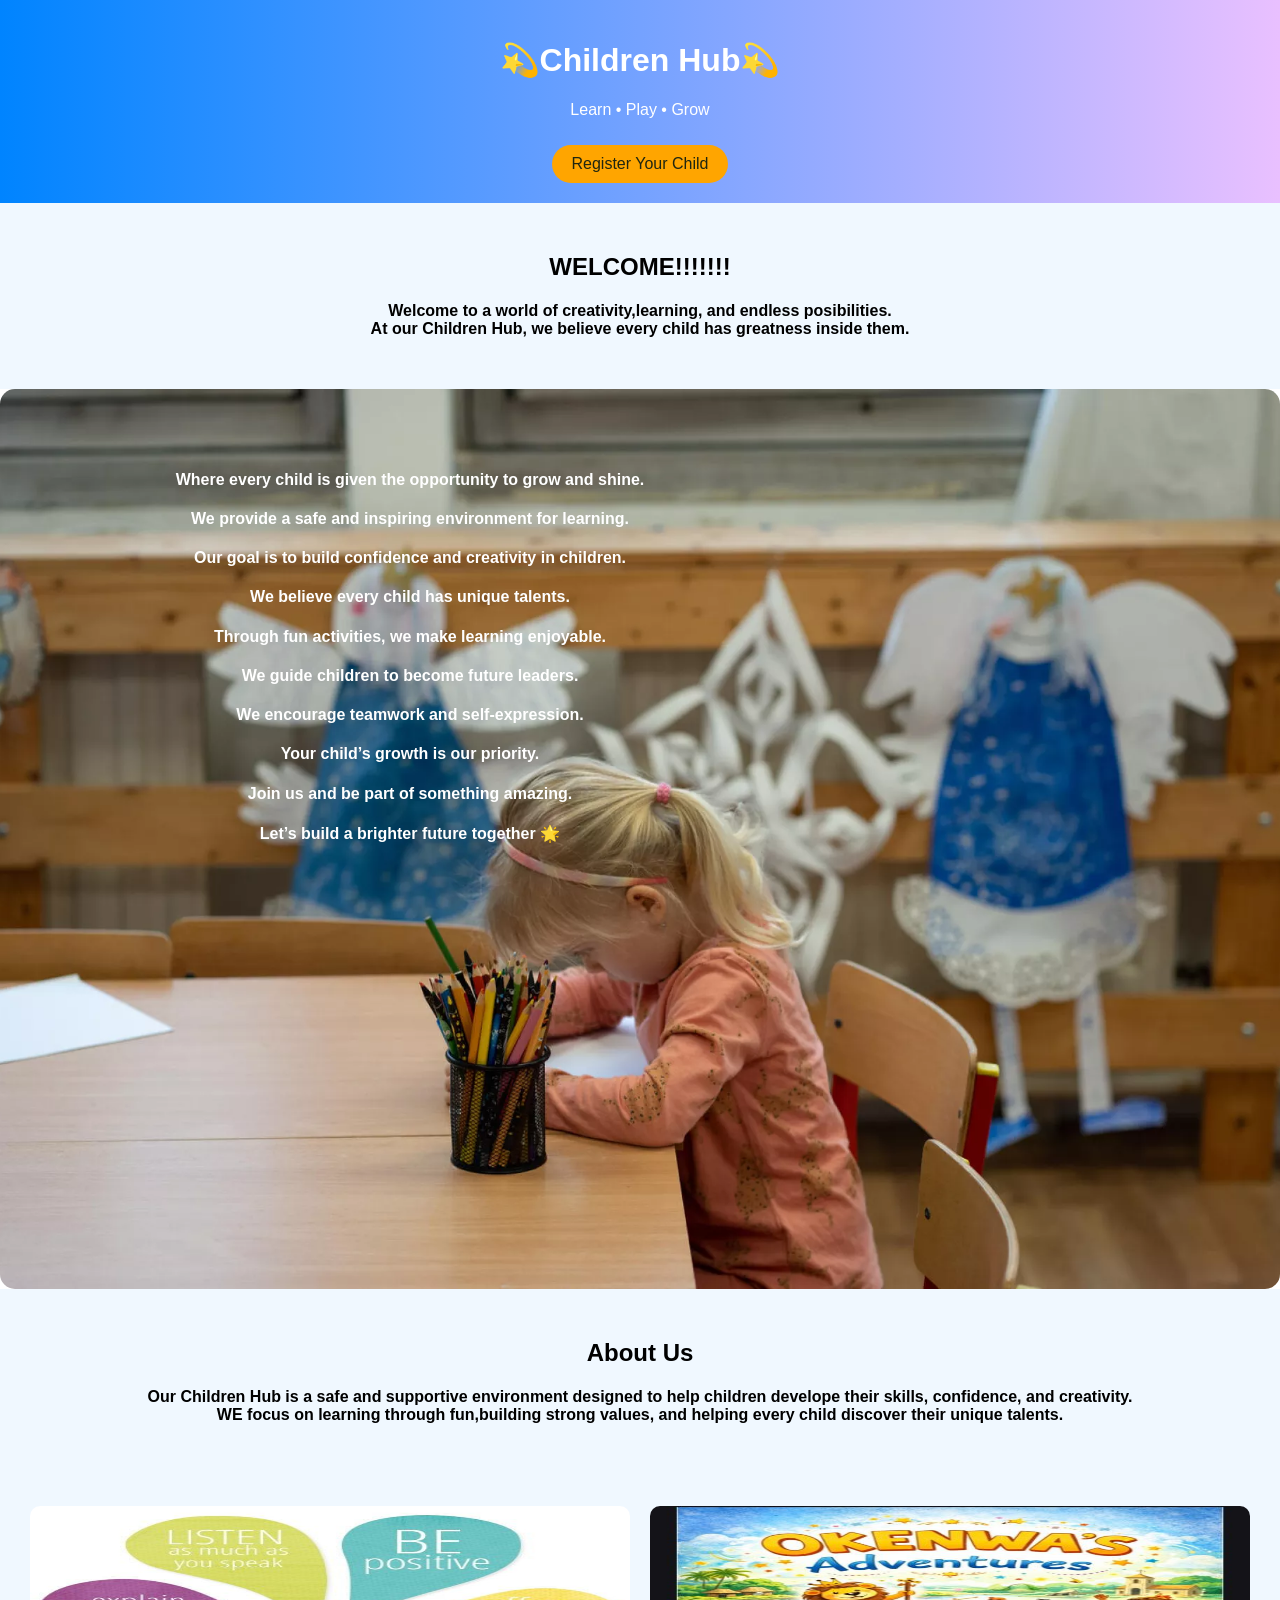
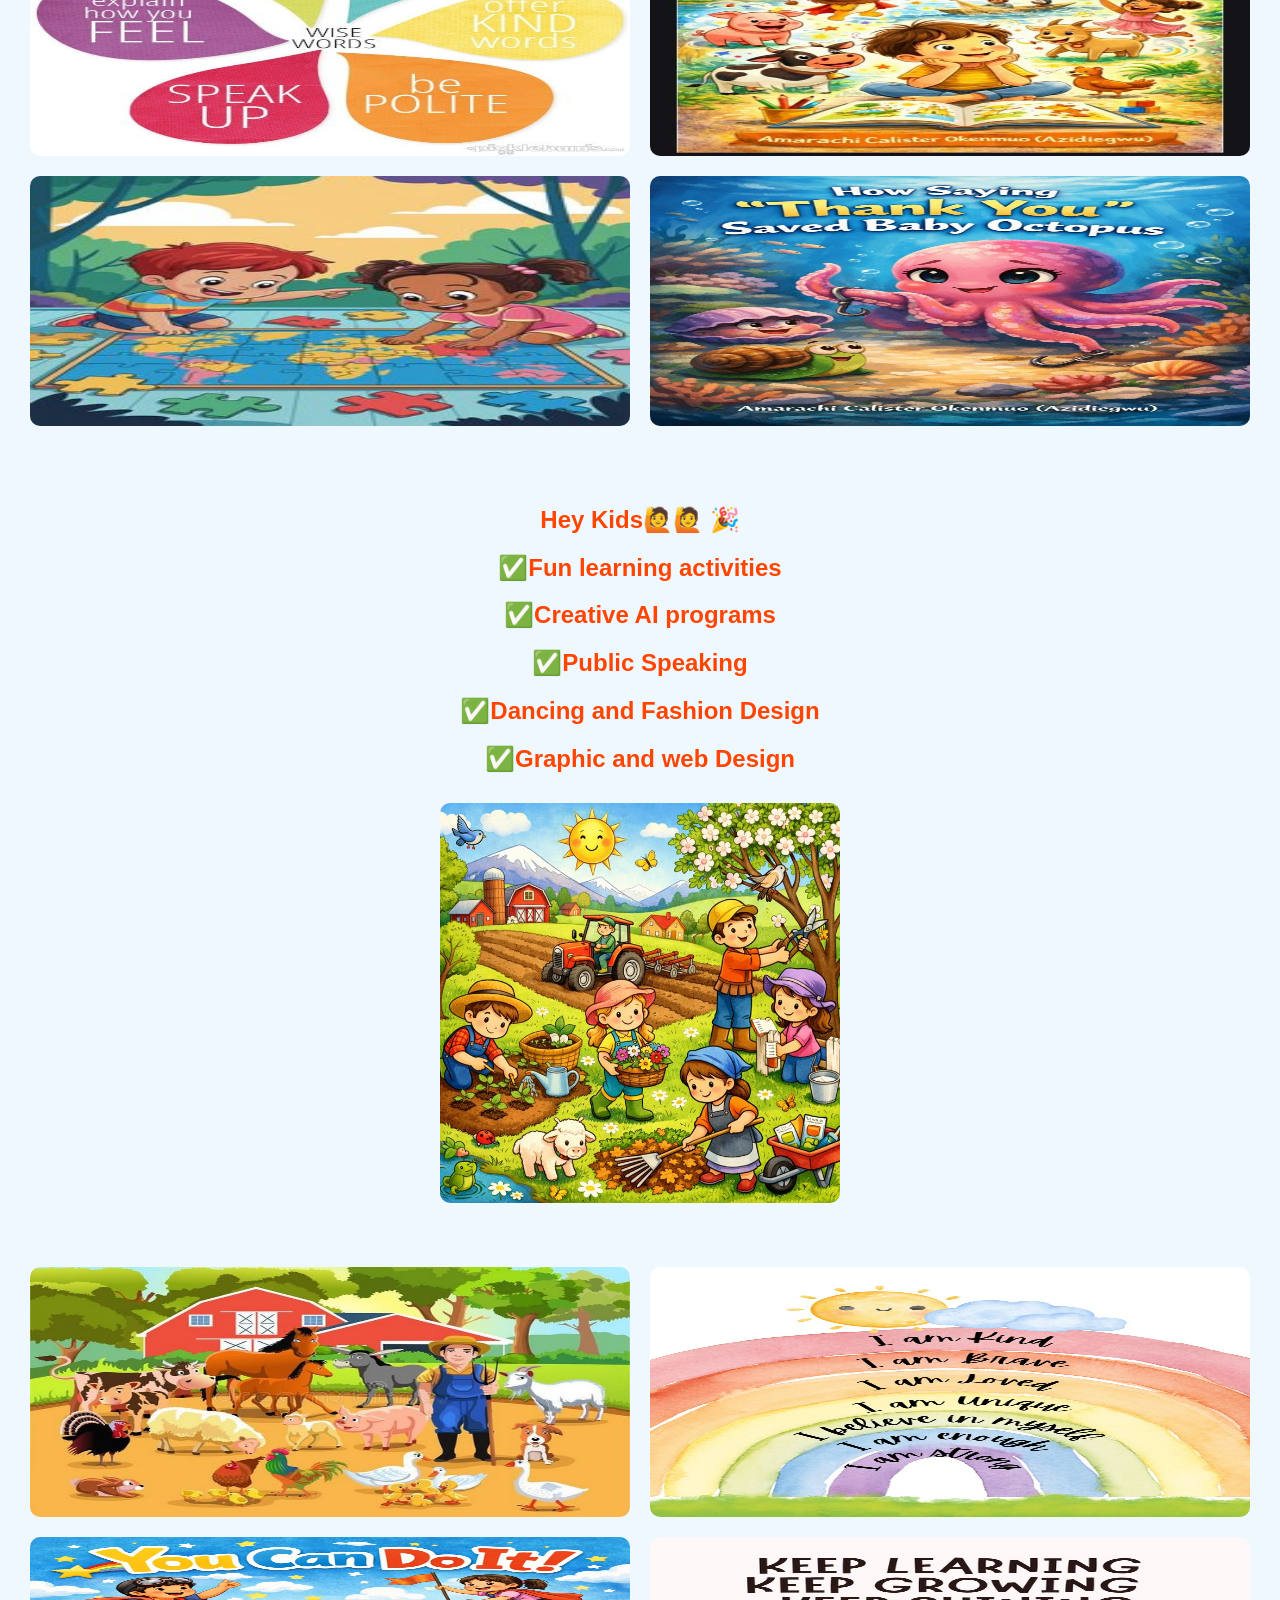
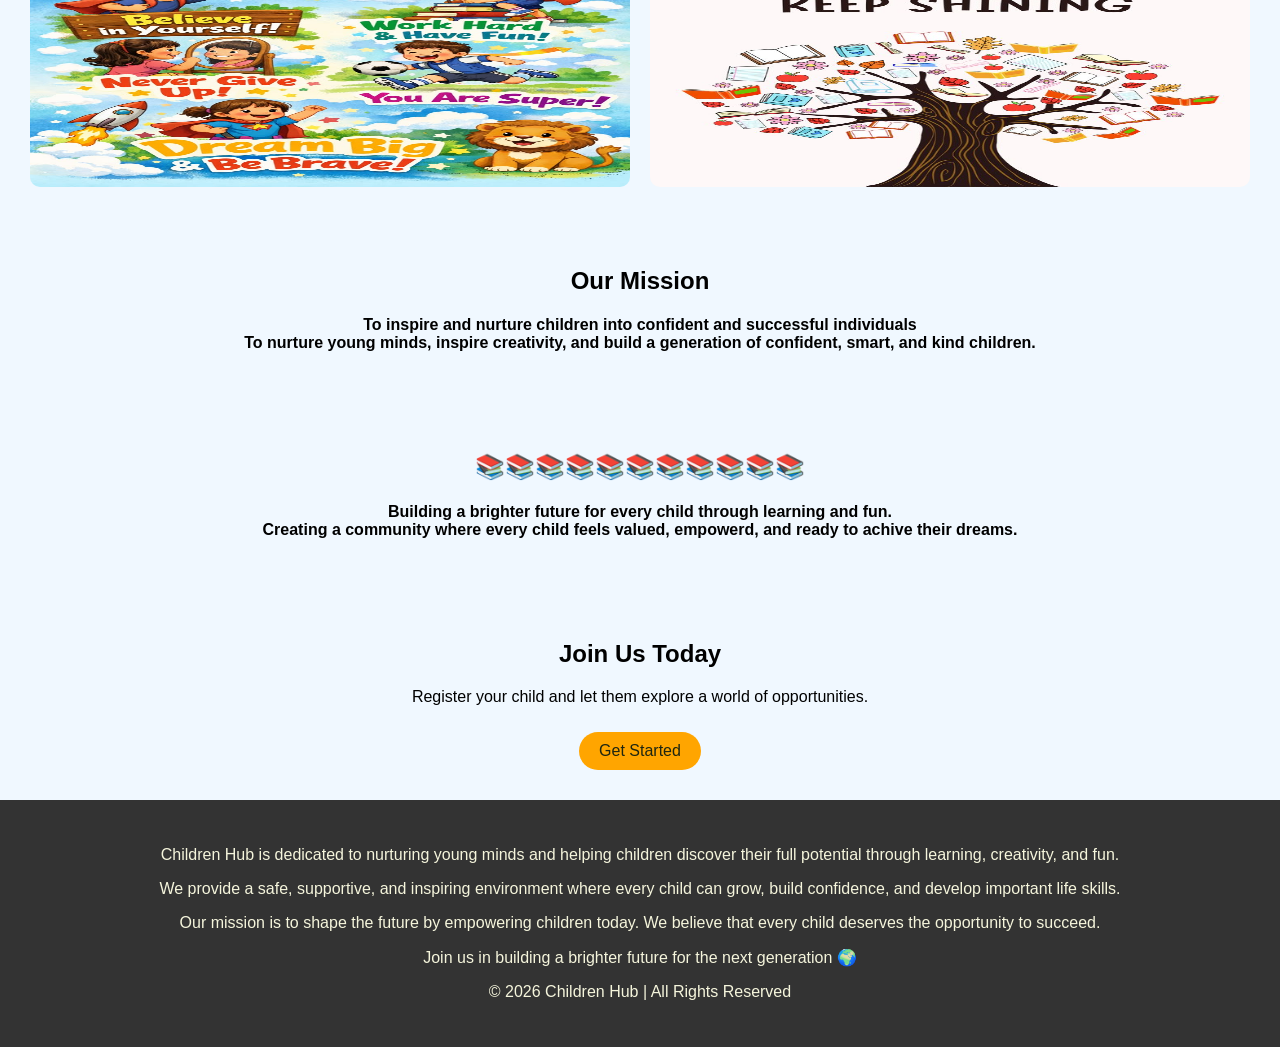
==== index.html @ 12b30dbc "kids hub" ====
<!DOCTYPE html>
<html lang="en">
<head>
  <meta charset="UTF-8">
  <meta name="viewport" content="width=device-width, initial-scale=1.0">
  <title>Children Hub</title>
  <link rel="stylesheet" href="/index.css">
</head>
<body>

<!-- HEADER -->
<header>
  <h1>💫Children Hub💫</h1>
  <p>Learn • Play • Grow</p>
  <a href="register.html" class="btn">Register Your Child</a>
  <!-- <img src="/images/10 FREE PRINTABLE INSPIRATIONAL PRINTS FOR KIDS.jpeg" class="hero-img"> -->
</header>

<!-- INTRO -->
<section>
  <h1>WELCOME!!!!!!!</h1>
  <h4>
    Welcome to a world of creativity,learning, and endless posibilities. <br>
    At our Children Hub, we believe every child has greatness inside them.
  </h4>
</section>

<div class="downimage">
  <div class="overlay-text">
    <h4>Where every child is given the opportunity to grow and shine.</h4>
    <h4>We provide a safe and inspiring environment for learning.</h4>
    <h4>Our goal is to build confidence and creativity in children.</h4>
    <h4>We believe every child has unique talents.</h4>
    <h4>Through fun activities, we make learning enjoyable.</h4>
    <h4>We guide children to become future leaders.</h4>
    <h4>We encourage teamwork and self-expression.</h4>
    <h4>Your child’s growth is our priority.</h4>
    <h4>Join us and be part of something amazing.</h4>
    <h4>Let’s build a brighter future together 🌟</h4>
  </div>
</div>


<!-- ABOUT -->
<section>
  <h1>About Us</h1>
  <h4>
    Our Children Hub is a safe and supportive environment designed to help children develope their skills, confidence, and creativity. <br>
    WE focus on learning through fun,building strong values, and helping every child discover their unique talents.
</section>

<!-- GALLERY 1 -->
<section class="act">
  <div class="images">
    <img src="/10 FREE PRINTABLE INSPIRATIONAL PRINTS FOR KIDS.jpeg">
    <img src="/WhatsApp Image 2026-04-16 at 10.36.48 PM.jpeg">
    <img src="/15 Road Trip Games For Kids That Are Fun And___.jpeg">
    <img src="/WhatsApp Image 2026-04-16 at 3.09.03 PM.jpeg">
  </div>
</section>

<!-- KIDS MESSAGE -->
<section class="kids">
  <h1>Hey Kids🙋🙋 🎉</h1>
  <h2>✅Fun learning activities</h2>
  <h2>✅Creative AI programs</h2>
  <h2>✅Public Speaking </h2>
  <h2>✅Dancing and Fashion Design</h2>
  <h2>✅Graphic and web Design</h2>
  <h2></h2>
  <img src="/Munci de Primăvară.jpeg" class="section-img">
</section>

<!-- GALLERY 2 -->
<section>
  <div class="images">
    <img src="/Discover whimsical farm decor ideas that transform….jpeg">
    <img src="/Help your child start each day with confidence and….jpeg">
    <img src="/Help your child build confidence and a positive….jpeg">
    <img src="/Keep Learning, Keep Growing, and Keep Shining A….jpeg">
  </div>
</section>

<!-- EXTRA TEXT -->
<section>
  <h1>Our Mission</h1>
  <h4>
    To inspire and nurture children into confident and successful individuals<br>
    To nurture young minds, inspire creativity, and build a generation of confident, smart, and kind children.
  </h4>
</section>

<section>
  <h1>📚📚📚📚📚📚📚📚📚📚📚</h1>
  <h4>
    Building a brighter future for every child through learning and fun. <br>
    Creating a community where every child feels valued, empowerd, and ready to achive their dreams.
  </h4>
</section>
 
<!-- CALL TO ACTION -->
<section>
  <h2>Join Us Today</h2>
  <p>Register your child and let them explore a world of opportunities.</p>
  <a href="register.html" class="btn">Get Started</a>
  <!-- <img src="/images/" class="section-img"> -->
</section>


<!-- FOOTER -->
<footer>
  <div class="footer-content">
    <p>
      Children Hub is dedicated to nurturing young minds and helping children
      discover their full potential through learning, creativity, and fun.
    </p>

    <p>
      We provide a safe, supportive, and inspiring environment where every child
      can grow, build confidence, and develop important life skills.
    </p>

    <p>
      Our mission is to shape the future by empowering children today.
      We believe that every child deserves the opportunity to succeed.
    </p>

    <p>
      Join us in building a brighter future for the next generation 🌍
    </p>

    <p class="copy">© 2026 Children Hub | All Rights Reserved</p>
  </div>
</footer>
</body>
</html>
---- index.css ----
body {
  margin: 0;
  font-family: Arial;
  text-align: center;
}

header {
  background: linear-gradient(to right, rgb(0, 132, 255), rgb(233, 192, 255));
  color: white;
  padding: 20px;
}


.downimage {
  width: 100vw; /* full screen width */
  min-height: 100vh; /* full screen height */
  background: url("/UN0770142 (1)_1.jpg.webp") no-repeat center center;
  background-size: cover;
  display: flex;
  align-items: center;
  justify-content: flex-start; /* move text to left */
  padding: 40px;
  box-sizing: border-box;
}

.overlay-text {
  color: white;
  padding: 20px;
  width: 100%;
  max-width: 700px;
  border-radius: 10px;
  text-align: center;
  

}

.btn {
  display: inline-block;
  padding: 10px 20px;
  background: orange;
  color: rgb(31, 38, 16);
  text-decoration: none;
  border-radius: 20px;
  margin-top: 10px;
}

section {
  padding: 30px;
 background-color: aliceblue;
}

.kids{
  color: orangered;
  text-align: center;
  
}

.section-img {
  width: 80%;
  max-width: 400px;
  margin-top: 10px;
  border-radius: 10px;
}

.images {
  display: grid;
  grid-template-columns: repeat(2, 1fr);
  gap: 20px;
}

.images img {
  width: 100%;
  height: 250px;
  border-radius: 10px;
}

.downimage{
  width: 100%;
  height: 400%;
  object-fit: cover;
  display: block;
  border-radius: 15px;
  
}

footer {
  background: #333;
  color: beige;
  padding: 30px;}

@media (max-width: 768px) {
  .images {
    grid-template-columns: repeat(2, 1fr);
  }
}

@media (max-width: 480px) {
  .images {
    grid-template-columns: 1fr;
  }
}
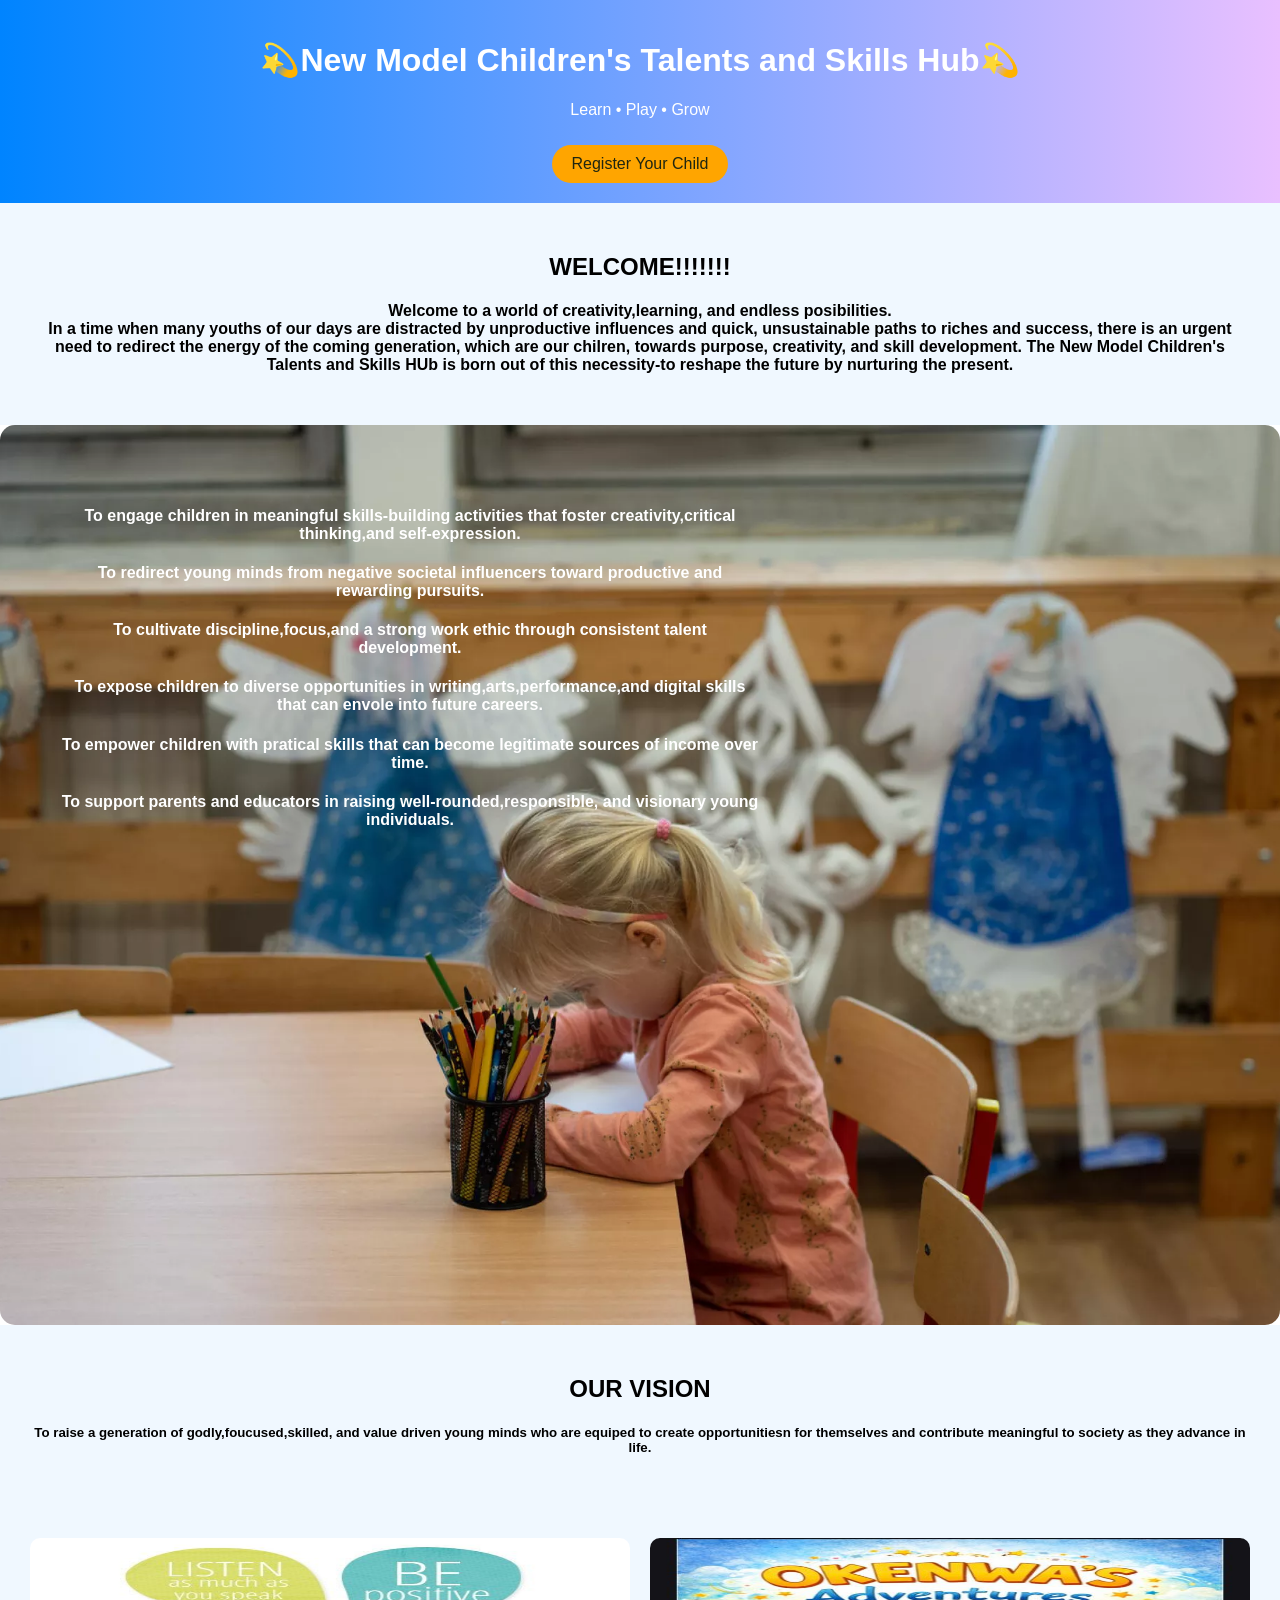
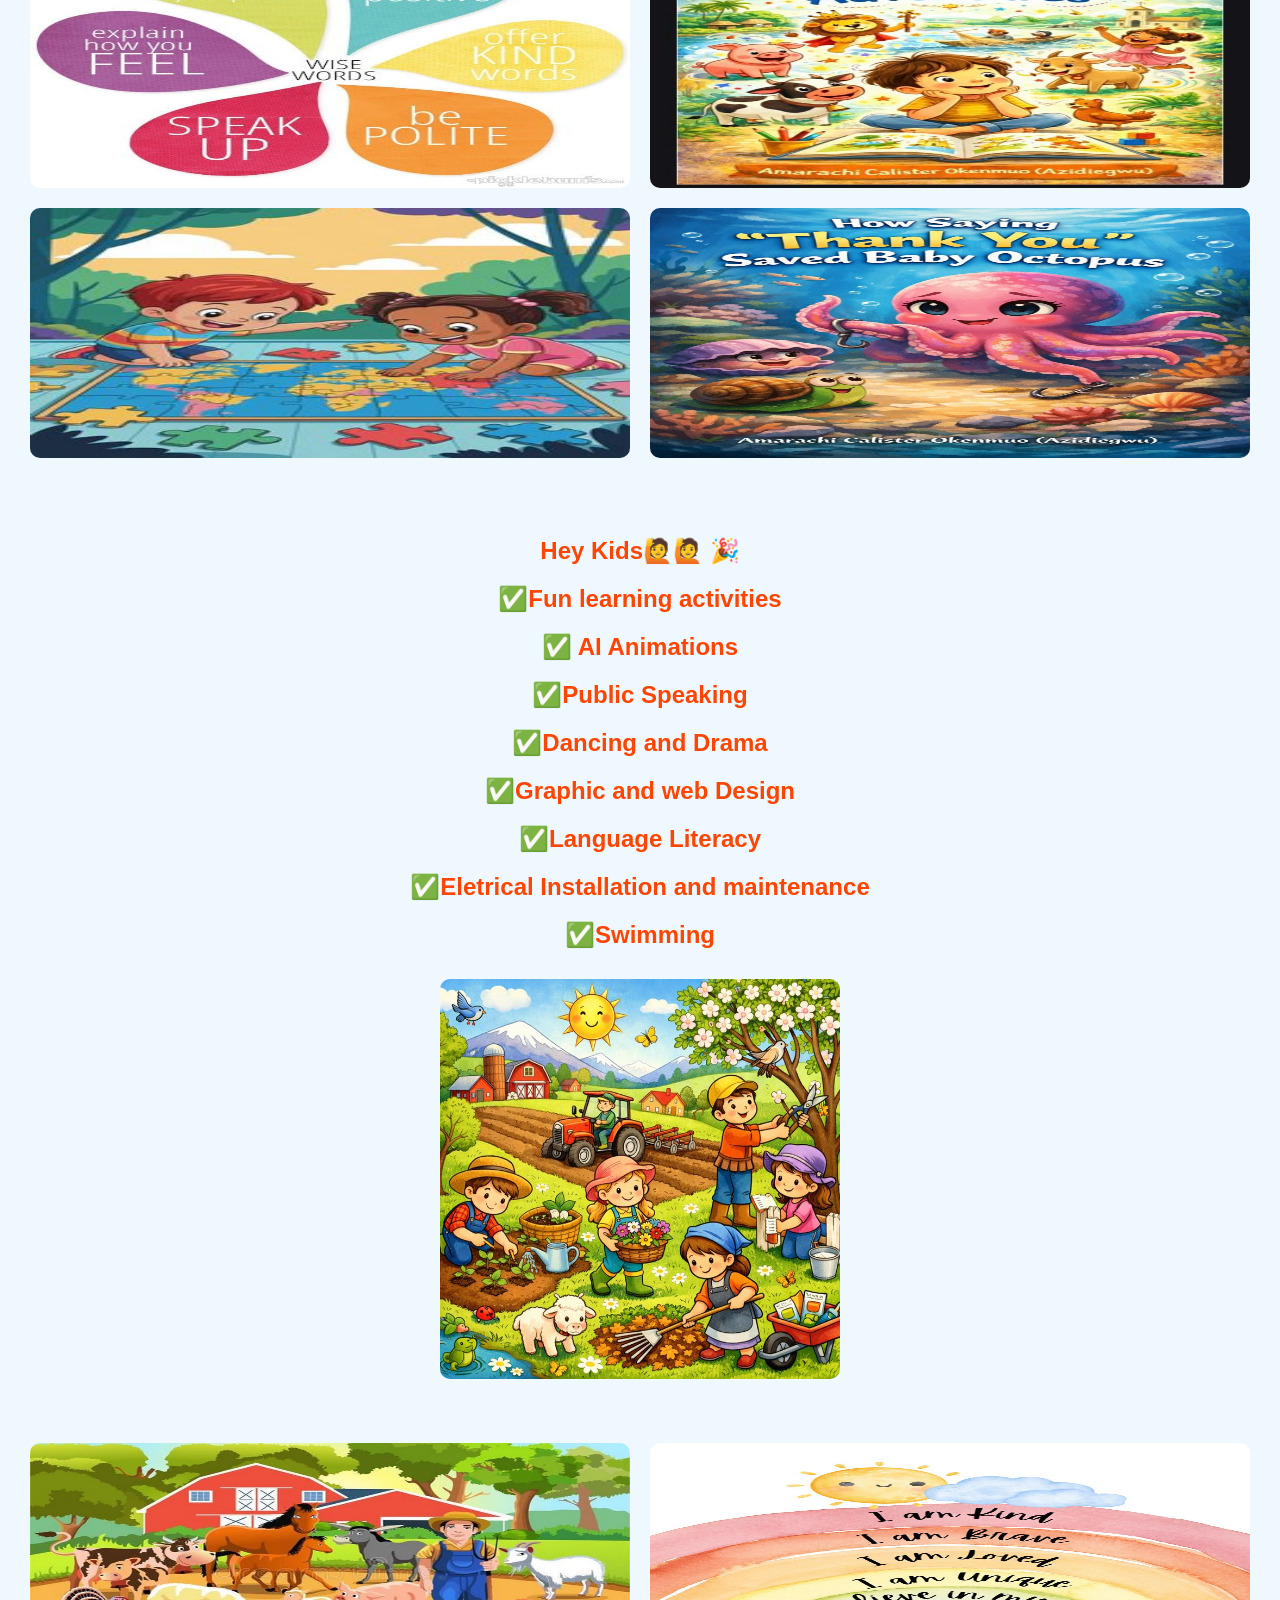
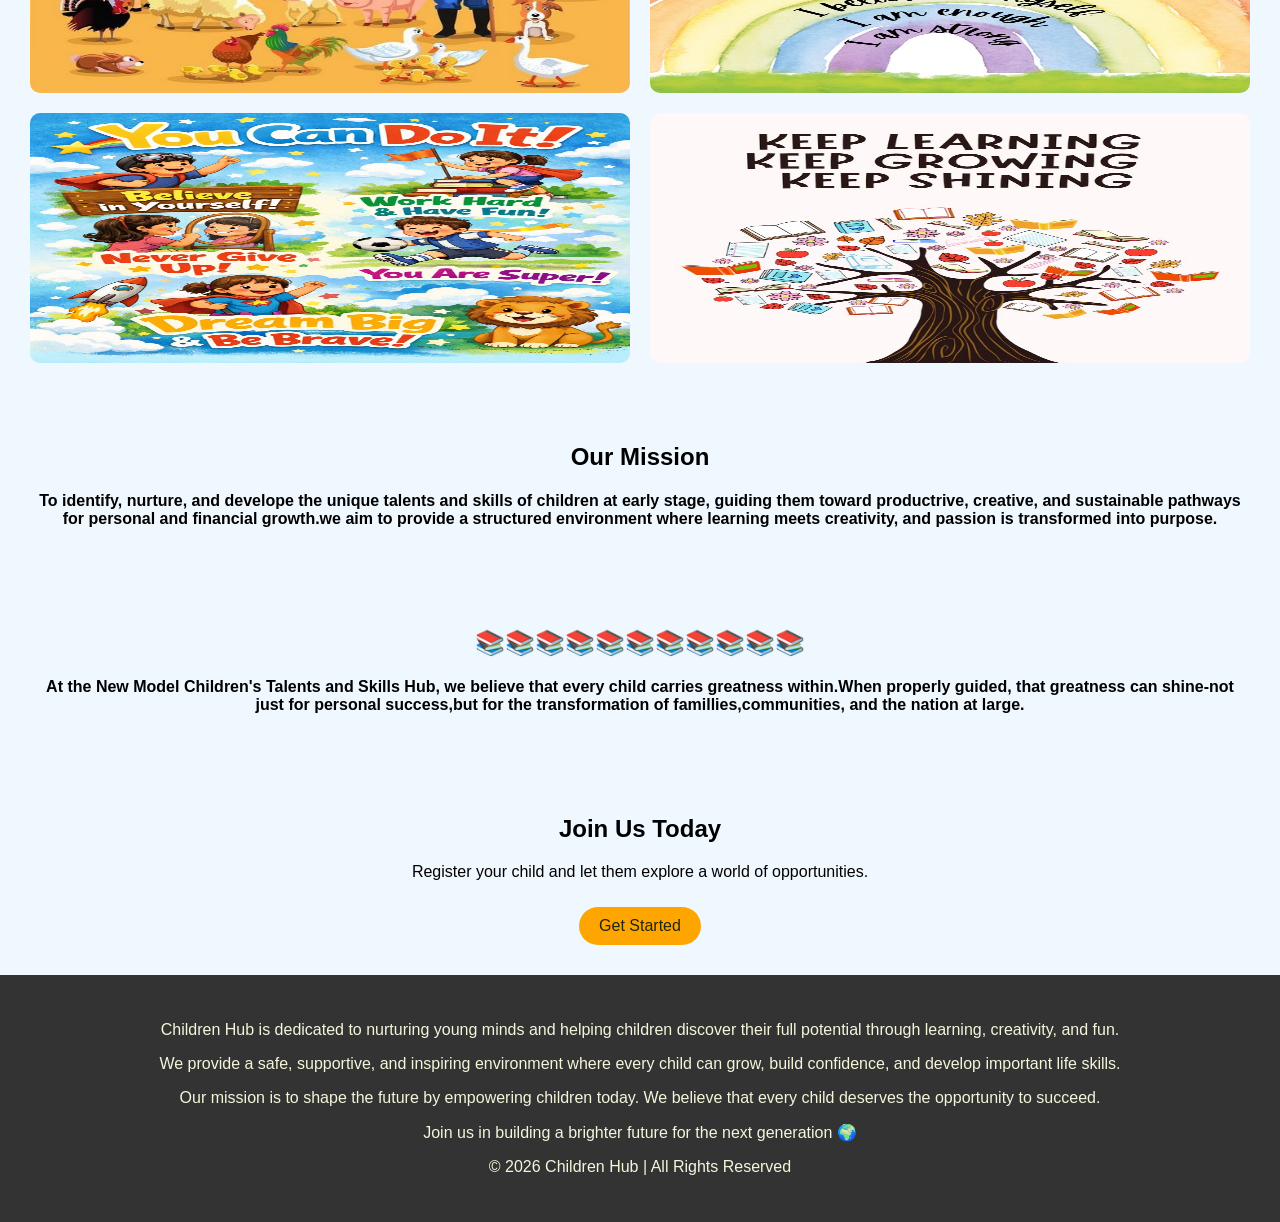
==== commit 35e04170: "updated code" ====
--- a/index.html
+++ b/index.html
@@ -4,13 +4,13 @@
   <meta charset="UTF-8">
   <meta name="viewport" content="width=device-width, initial-scale=1.0">
   <title>Children Hub</title>
-  <link rel="stylesheet" href="/index.css">
+  <link rel="stylesheet" href="index.css">
 </head>
 <body>
 
 <!-- HEADER -->
 <header>
-  <h1>💫Children Hub💫</h1>
+  <h1>💫New Model Children's Talents and Skills Hub💫</h1>
   <p>Learn • Play • Grow</p>
   <a href="register.html" class="btn">Register Your Child</a>
   <!-- <img src="/images/10 FREE PRINTABLE INSPIRATIONAL PRINTS FOR KIDS.jpeg" class="hero-img"> -->
@@ -21,41 +21,37 @@
   <h1>WELCOME!!!!!!!</h1>
   <h4>
     Welcome to a world of creativity,learning, and endless posibilities. <br>
-    At our Children Hub, we believe every child has greatness inside them.
+    In a time when many youths of our days are distracted by unproductive influences and quick, unsustainable paths to riches and success, there is an urgent need to redirect the energy of the coming generation, which are our chilren, towards purpose, creativity, and skill development. The New Model Children's Talents and Skills HUb is born out of this necessity-to reshape the future by nurturing the present. 
+
   </h4>
 </section>
 
 <div class="downimage">
   <div class="overlay-text">
-    <h4>Where every child is given the opportunity to grow and shine.</h4>
-    <h4>We provide a safe and inspiring environment for learning.</h4>
-    <h4>Our goal is to build confidence and creativity in children.</h4>
-    <h4>We believe every child has unique talents.</h4>
-    <h4>Through fun activities, we make learning enjoyable.</h4>
-    <h4>We guide children to become future leaders.</h4>
-    <h4>We encourage teamwork and self-expression.</h4>
-    <h4>Your child’s growth is our priority.</h4>
-    <h4>Join us and be part of something amazing.</h4>
-    <h4>Let’s build a brighter future together 🌟</h4>
+    <h4>To engage children in meaningful skills-building activities that foster creativity,critical thinking,and self-expression.
+    </h4>
+    <h4>To redirect young minds from negative societal influencers toward productive and rewarding pursuits.</h4>
+    <h4>To cultivate discipline,focus,and a strong work ethic through consistent talent development.</h4>
+    <h4>To expose children to diverse opportunities in writing,arts,performance,and digital skills that can envole into future careers.</h4>
+    <h4>To empower children with pratical skills that can become legitimate sources of income over time.</h4>
+    <h4>To support parents and educators in raising well-rounded,responsible, and visionary young individuals.</h4>
   </div>
 </div>
 
 
 <!-- ABOUT -->
 <section>
-  <h1>About Us</h1>
-  <h4>
-    Our Children Hub is a safe and supportive environment designed to help children develope their skills, confidence, and creativity. <br>
-    WE focus on learning through fun,building strong values, and helping every child discover their unique talents.
+  <h1>OUR VISION</h1>
+  <h5>To raise a generation of godly,foucused,skilled, and value driven young minds who are equiped to create opportunitiesn for themselves and contribute meaningful to society as they advance in life.</h5>
 </section>
 
 <!-- GALLERY 1 -->
 <section class="act">
   <div class="images">
-    <img src="/10 FREE PRINTABLE INSPIRATIONAL PRINTS FOR KIDS.jpeg">
-    <img src="/WhatsApp Image 2026-04-16 at 10.36.48 PM.jpeg">
-    <img src="/15 Road Trip Games For Kids That Are Fun And___.jpeg">
-    <img src="/WhatsApp Image 2026-04-16 at 3.09.03 PM.jpeg">
+    <img src="images/10 FREE PRINTABLE INSPIRATIONAL PRINTS FOR KIDS.jpeg">
+    <img src="images/WhatsApp Image 2026-04-16 at 10.36.48 PM.jpeg">
+    <img src="images/15 Road Trip Games For Kids That Are Fun And___.jpeg">
+    <img src="images/WhatsApp Image 2026-04-16 at 3.09.03 PM.jpeg">
   </div>
 </section>
 
@@ -63,21 +59,23 @@
 <section class="kids">
   <h1>Hey Kids🙋🙋 🎉</h1>
   <h2>✅Fun learning activities</h2>
-  <h2>✅Creative AI programs</h2>
+  <h2>✅ AI Animations</h2>
   <h2>✅Public Speaking </h2>
-  <h2>✅Dancing and Fashion Design</h2>
+  <h2>✅Dancing and Drama</h2>
   <h2>✅Graphic and web Design</h2>
-  <h2></h2>
-  <img src="/Munci de Primăvară.jpeg" class="section-img">
+  <h2>✅Language Literacy</h2>
+  <h2>✅Eletrical Installation and maintenance</h2>
+  <h2>✅Swimming</h2>
+  <img src="images/Munci de Primăvară.jpeg" class="section-img">
 </section>
 
 <!-- GALLERY 2 -->
 <section>
   <div class="images">
-    <img src="/Discover whimsical farm decor ideas that transform….jpeg">
-    <img src="/Help your child start each day with confidence and….jpeg">
-    <img src="/Help your child build confidence and a positive….jpeg">
-    <img src="/Keep Learning, Keep Growing, and Keep Shining A….jpeg">
+    <img src="images/Discover whimsical farm decor ideas that transform….jpeg">
+    <img src="images/Help your child start each day with confidence and….jpeg">
+    <img src="images/Help your child build confidence and a positive….jpeg">
+    <img src="images/Keep Learning, Keep Growing, and Keep Shining A….jpeg">
   </div>
 </section>
 
@@ -85,17 +83,14 @@
 <section>
   <h1>Our Mission</h1>
   <h4>
-    To inspire and nurture children into confident and successful individuals<br>
-    To nurture young minds, inspire creativity, and build a generation of confident, smart, and kind children.
+    To identify, nurture, and develope the unique talents and skills of children at early stage, guiding them toward productrive, creative, and sustainable pathways for personal and financial growth.we aim to provide a structured environment where learning meets creativity, and passion is transformed into purpose.
   </h4>
 </section>
 
 <section>
   <h1>📚📚📚📚📚📚📚📚📚📚📚</h1>
   <h4>
-    Building a brighter future for every child through learning and fun. <br>
-    Creating a community where every child feels valued, empowerd, and ready to achive their dreams.
-  </h4>
+    At the New Model Children's Talents and Skills Hub, we believe that every child carries greatness within.When properly guided, that greatness can shine-not just for personal success,but for the transformation of famillies,communities, and the nation at large.  </h4>
 </section>
  
 <!-- CALL TO ACTION -->
@@ -131,6 +126,4 @@
 
     <p class="copy">© 2026 Children Hub | All Rights Reserved</p>
   </div>
-</footer>
-</body>
-</html>+</footer>
--- a/index.css
+++ b/index.css
@@ -14,7 +14,7 @@
 .downimage {
   width: 100vw; /* full screen width */
   min-height: 100vh; /* full screen height */
-  background: url("/UN0770142 (1)_1.jpg.webp") no-repeat center center;
+  background: url("images/UN0770142 (1)_1.jpg.webp") no-repeat center center;
   background-size: cover;
   display: flex;
   align-items: center;
